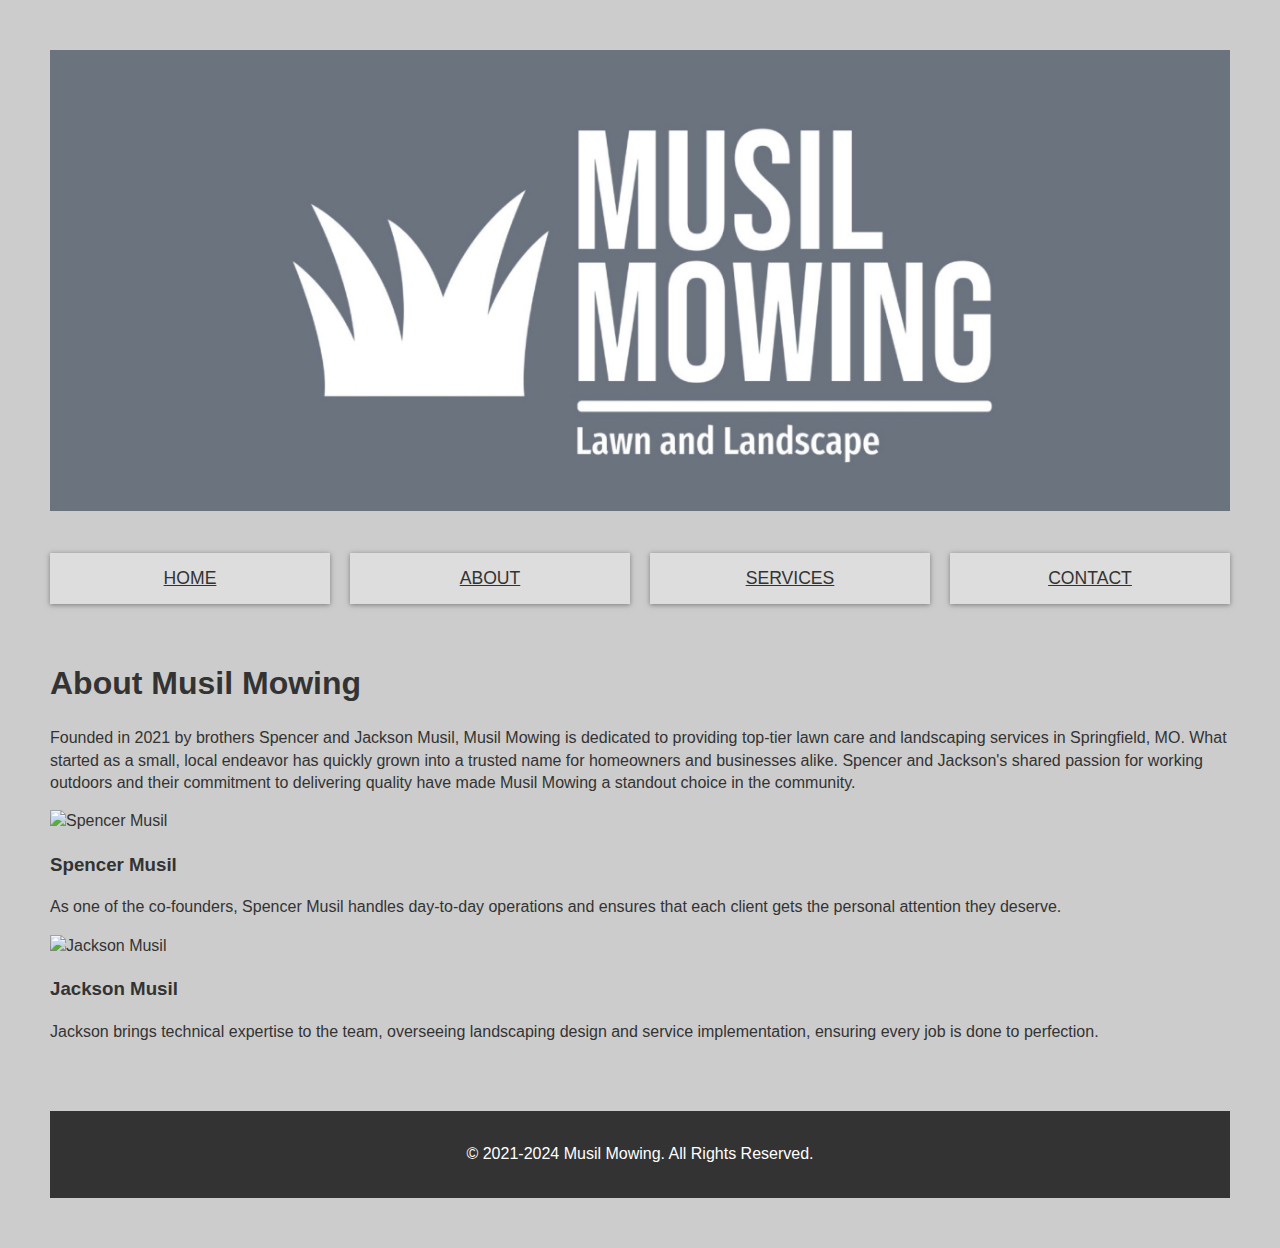
==== About.html @ 152cd3ea "better 2" ====
<!DOCTYPE html>
<html lang="en">

<head>
    <meta charset="UTF-8">
    <meta name="viewport" content="width=device-width, initial-scale=1.0">
    <title>About Us - Musil Mowing</title>
    <link rel="stylesheet" href="styles.css">
</head>

<body>
    <div class="wrapper">
        <!-- Header -->
        <header class="header">
            <img src="images/logo2.png" alt="Musil Mowing Logo">
        </header>

        <!-- Navigation -->
        <nav class="main-nav">
            <ul>
                <li><a href="index.html">Home</a></li>
                <li><a href="about.html">About</a></li>
                <li><a href="services.html">Services</a></li>
                <li><a href="contacts.html">Contact</a></li>
            </ul>
        </nav>

        <!-- About Section -->
        <section class="about-us">
            <h1>About Musil Mowing</h1>
            <div class="about-content">
                <p>
                    Founded in 2021 by brothers Spencer and Jackson Musil, Musil Mowing is dedicated to providing top-tier lawn care and landscaping services in Springfield, MO. 
                    What started as a small, local endeavor has quickly grown into a trusted name for homeowners and businesses alike. Spencer and Jackson's shared passion for working outdoors and their commitment to delivering quality have made Musil Mowing a standout choice in the community.
                </p>

                <div class="founder-profiles">
                    <div class="founder">
                        <img src="images/spencer.jpg" alt="Spencer Musil">
                        <h3>Spencer Musil</h3>
                        <p>As one of the co-founders, Spencer Musil handles day-to-day operations and ensures that each client gets the personal attention they deserve.</p>
                    </div>
                    <div class="founder">
                        <img src="images/jackson.jpg" alt="Jackson Musil">
                        <h3>Jackson Musil</h3>
                        <p>Jackson brings technical expertise to the team, overseeing landscaping design and service implementation, ensuring every job is done to perfection.</p>
                    </div>
                </div>
            </div>
        </section>

        <!-- Footer -->
        <footer>
            <p>© 2021-2024 Musil Mowing. All Rights Reserved.</p>
        </footer>
    </div>
</body>

</html>
---- styles.css ----
:root {
  --primary: #ddd;
  --dark: #333;
  --light: #fff;
  --shadow: 0 1px 5px rgba(104, 104, 104, 0.8);
}

html {
  box-sizing: border-box;
  font-family: Arial, Helvetica, sans-serif;
  color: var(--dark);
}

body {
  background: #ccc;
  margin: 0;
  padding: 50px;
  line-height: 1.4;
}

/* Buttons */
.btn {
  background-color: var(--dark);
  color: var(--light);
  padding: 0.6rem 3rem;
  text-decoration: none;
  border: 0;
  display: inline-block;
  text-align: center;
}

/* Wrapper for layouts */
.wrapper {
  display: grid;
  grid-gap: 20px;
  max-width: 1200px;
  margin: 0 auto;
}

/* Image settings */
img {
  max-width: 100%;
}

/* Main navigation */
.main-nav ul {
  display: grid;
  grid-gap: 20px;
  list-style: none;
  padding: 0;
  grid-template-columns: repeat(4, 1fr);
}

.main-nav a:hover {
  background-color: var(--dark);
  color: var(--light);
  text-decoration: none;
}

.main-nav a {
  background-color: var(--primary);
  display: block;
  padding: 0.8rem;
  text-align: center;
  color: var(--dark);
  text-transform: uppercase;
  font-size: 1.1rem;
  box-shadow: var(--shadow);
}

/* Top container for grid layout */
.top-container {
  display: grid;
  grid-gap: 20px;
  grid-template-areas:
    "showcases showcases top1"
    "showcases showcases top2";
}

/* Showcase area */
.showcase {
  grid-area: showcases;
  min-height: 400px;
  background-image: url(images/Brothers.JPG);
  background-size: cover;
  padding: 3rem;
  box-shadow: var(--shadow);
}

.showcase h1 {
  font-size: 4rem;
  color: var(--light);
}

.showcase p {
  font-size: 1.3rem;
  color: var(--light);
  margin-top: 10px;
}

/* Top boxes */
.top-box {
  background-color: var(--primary);
  display: grid;
  box-shadow: var(--shadow);
  padding: 1.5rem;
}

.top-box-a {
  grid-area: top1;
}

.top-box-b {
  grid-area: top2;
}

/* Boxes below top section */
.boxes {
  display: grid;
  grid-gap: 20px;
  grid-template-columns: repeat(auto-fit, minmax(200px, 1fr));
  background: var(--primary);
  text-align: center;
  padding: 1.5rem 2rem;
  box-shadow: var(--shadow);
}

.fa-solid {
  font-size: 4rem;
  color: green;
}

/* Info section */
.info {
  background: var(--primary);
  box-shadow: var(--shadow);
  display: grid;
  grid-gap: 30px;
  padding: 3rem;
  grid-template-columns: repeat(2, 1fr);
}

/* Footer */
footer {
  margin-top: 2rem;
  background: var(--dark);
  color: var(--light);
  text-align: center;
  padding: 1rem;
}

/* Socials on contact page */
.Socials {
  display: flex;
  justify-content: center;
  align-items: center;
  background-color: var(--primary);
  box-shadow: var(--shadow);
  padding: 20px;
  border-radius: 3rem;
  max-width: 300px;
  margin: 20px auto;
}

.Socials ul {
  display: flex;
  gap: 20px;
  list-style: none;
  padding: 0;
}

.Socials .fa-brands {
  color: green;
  font-size: 2.5rem;
}

.Socials a {
  display: flex;
  justify-content: center;
  align-items: center;
  text-decoration: none;
}

.Socials a:hover {
  color: #333;
  transition: color 0.3s ease-in-out;
}

.icons {
  list-style: none;
  position: relative;
  right: 4%;
}

.contactL li {
  list-style: none;
  text-align: center;
  background-color: var(--primary);
  box-shadow: var(--shadow);
  padding: 10px;
}

/* Map section */
.map {
  display: grid;
  box-shadow: var(--shadow);
  max-width: 200%;
  height: auto;
  float: right;
}

/* Services page cards */
.services {
  padding: 2rem;
  background: var(--primary);
  text-align: center;
  max-width: 1200px;
  margin: 0 auto;
  border-radius: 10px;
}

.service-card {
  background: var(--light);
  border: 1px solid var(--dark);
  /* border-radius: 10px; */
  padding: 1.5rem;
  margin: 1rem 0;
  box-shadow: var(--shadow);
  transition: transform 0.3s;
  display: inline-block;
  width: calc(33% - 2rem);
  vertical-align: top;
}

.service-card:hover {
  transform: translateY(-5px);
}

.service-card i {
  font-size: 2rem;
  color: green;
  margin-bottom: 0.5rem;
}

/* Responsive Adjustments */
@media (max-width: 900px) {
  .service-card {
    width: calc(50% - 2rem);
  }
}

@media (max-width: 600px) {
  .service-card {
    width: calc(100% - 2rem);
  }
}

@media (max-width: 700px) {
  .top-container {
    grid-template-areas:
      "showcases showcases"
      "top1 top2";
  }

  .main-nav ul {
    grid-template-columns: 1fr;
  }

  .info .btn {
    display: block;
    margin: auto;
    text-align: center;
  }
}

@media (max-width: 500px) {
  .top-container {
    grid-template-areas:
      "showcases"
      "top1"
      "top2";
  }

  .Socials .fa-brands {
    font-size: 2rem;
  }
}
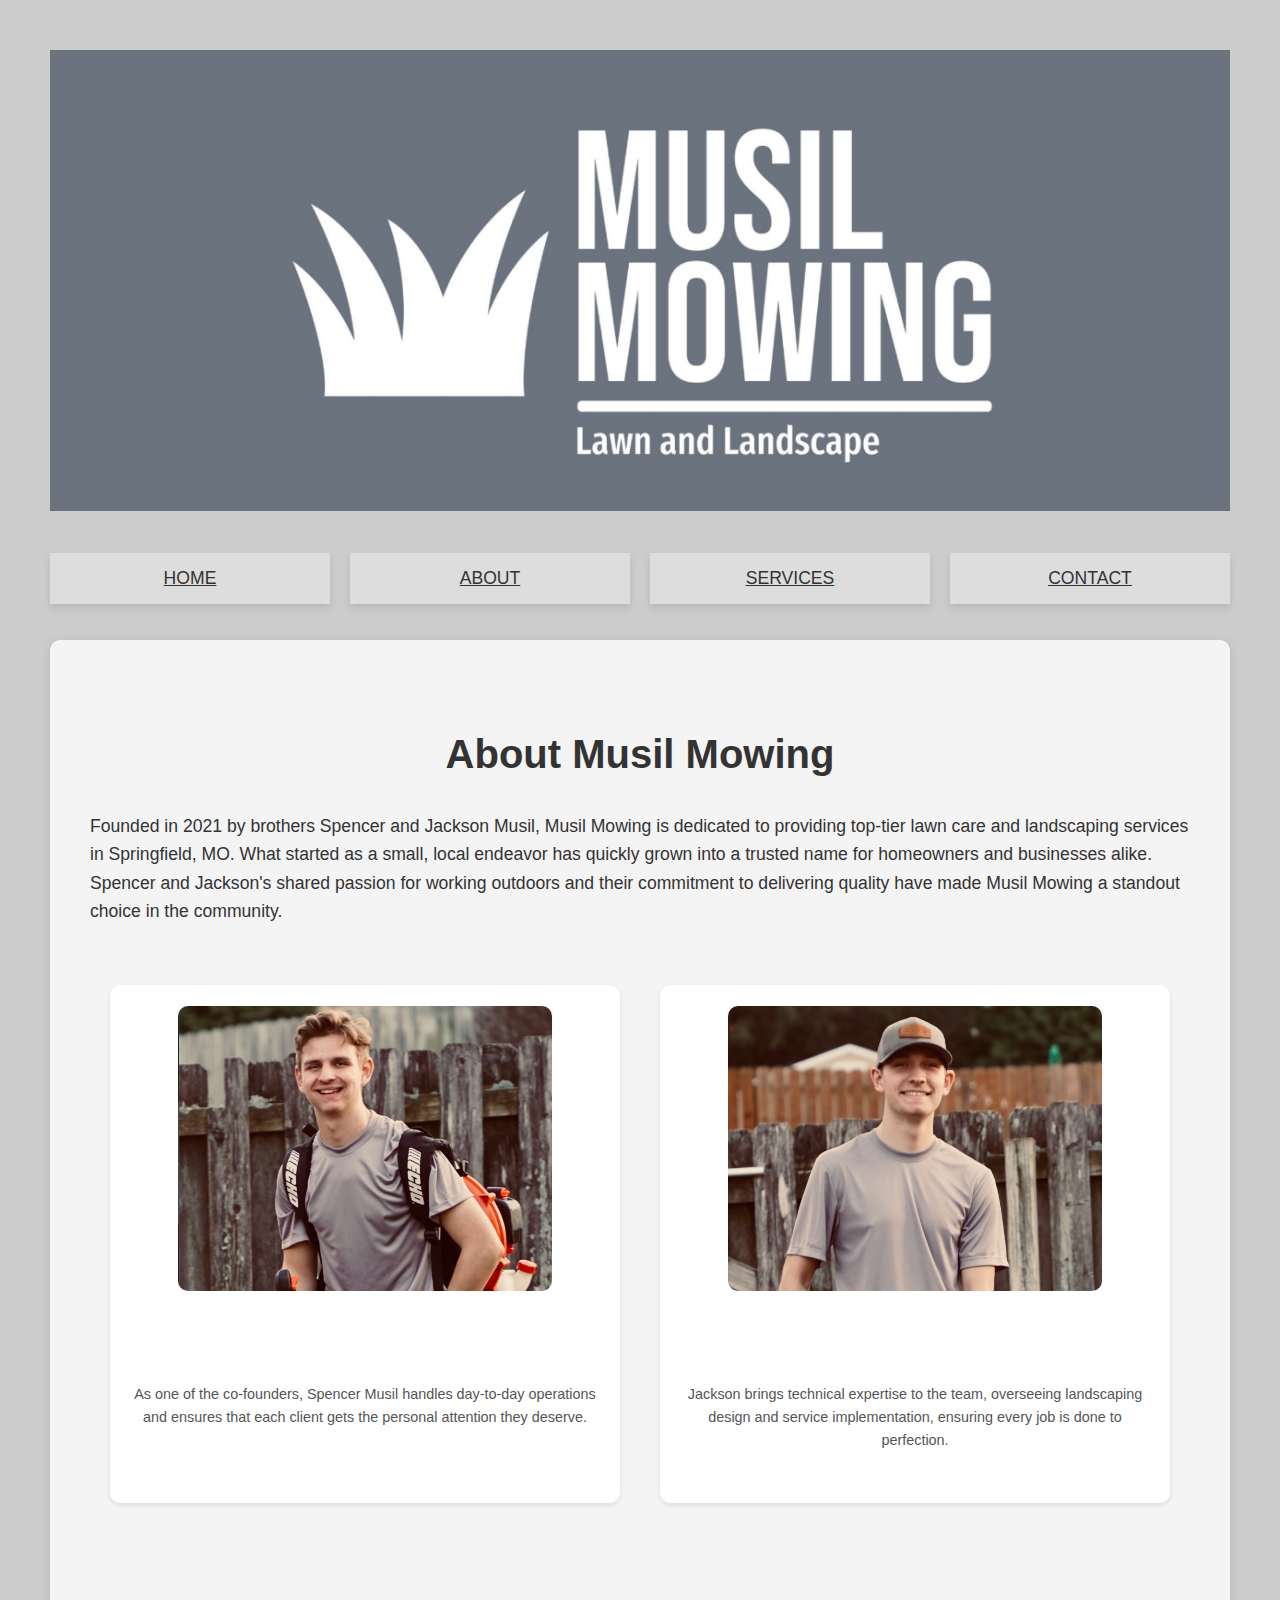
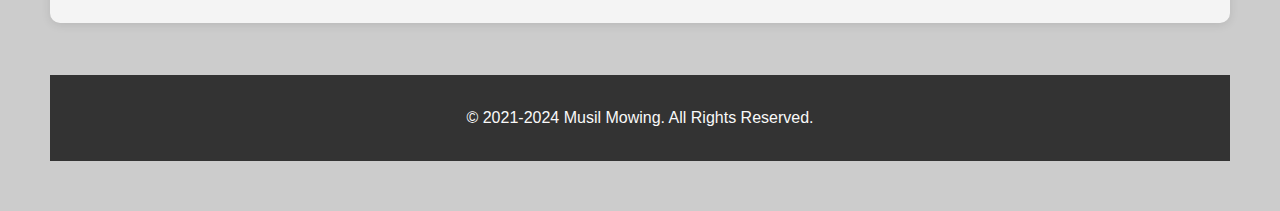
==== commit a589ec27: "static final" ====
--- a/About.html
+++ b/About.html
@@ -6,6 +6,94 @@
     <meta name="viewport" content="width=device-width, initial-scale=1.0">
     <title>About Us - Musil Mowing</title>
     <link rel="stylesheet" href="styles.css">
+    <style>
+        /* About Us Section */
+        .about-us {
+            padding: 60px 20px;
+            background-color: #f4f4f4; /* Light background for contrast */
+            color: #333; /* Dark text for readability */
+            max-width: 1200px;
+            margin: 0 auto;
+            border-radius: 10px; /* Rounded corners */
+            box-shadow: 0 2px 10px rgba(0, 0, 0, 0.1); /* Soft shadow */
+        }
+
+        .about-us h1 {
+            font-size: 2.5rem;
+            margin-bottom: 30px;
+            text-align: center; /* Centering the heading */
+            color: var(--dark); /* Match your theme's primary color */
+        }
+
+        .about-content {
+            line-height: 1.6;
+            font-size: 1.1rem;
+            margin-bottom: 40px;
+            padding: 0 20px; /* Side padding for content */
+        }
+
+        .founder-profiles {
+            display: flex;
+            justify-content: space-around;
+            flex-wrap: wrap;
+            margin-top: 40px; /* Space above the founder profiles */
+        }
+
+        .founder {
+            flex: 1 1 300px;
+            text-align: center;
+            margin: 20px;
+            padding: 20px; /* Added padding for spacing */
+            background-color: #ffffff; /* White background for profiles */
+            border: 1px solid var(--primary); /* Border to match theme */
+            border-radius: 10px; /* Rounded corners */
+            box-shadow: 0 2px 5px rgba(0, 0, 0, 0.1); /* Shadow for profile cards */
+            transition: transform 0.2s; /* Smooth scaling effect */
+        }
+
+        .founder:hover {
+            transform: scale(1.05); /* Slightly increase size on hover */
+        }
+
+        .founder h3 {
+            font-size: 1.5rem;
+            margin: 15px 0;
+            color: var(--primary);
+        }
+
+        .founder p {
+            font-size: 0.9rem;
+            color: #555; /* Softer text color */
+        }
+
+        .founder-img {
+            width: 80%; /* Fill the width of the card */
+            height: 60%; /* Fixed height for uniformity */
+            object-fit: cover; /* Ensure the image covers the area */
+            border-radius: 10px; /* Rounded corners for the image */
+            margin-bottom: 15px; /* Space below the image */
+        }
+
+        /* Responsive Styles */
+        @media (max-width: 768px) {
+            .founder-profiles {
+                flex-direction: column;
+                align-items: center;
+            }
+
+            .founder {
+                margin-bottom: 40px;
+            }
+
+            .founder-img {
+            width: 100%; /* Fill the width of the card */
+            height: 200px; /* Fixed height for uniformity */
+            object-fit: cover; /* Ensure the image covers the area */
+            border-radius: 10px; /* Rounded corners for the image */
+            margin-bottom: 15px; /* Space below the image */
+        }
+        }
+    </style>
 </head>
 
 <body>
@@ -30,20 +118,25 @@
             <h1>About Musil Mowing</h1>
             <div class="about-content">
                 <p>
-                    Founded in 2021 by brothers Spencer and Jackson Musil, Musil Mowing is dedicated to providing top-tier lawn care and landscaping services in Springfield, MO. 
-                    What started as a small, local endeavor has quickly grown into a trusted name for homeowners and businesses alike. Spencer and Jackson's shared passion for working outdoors and their commitment to delivering quality have made Musil Mowing a standout choice in the community.
+                    Founded in 2021 by brothers Spencer and Jackson Musil, Musil Mowing is dedicated to providing
+                    top-tier lawn care and landscaping services in Springfield, MO.
+                    What started as a small, local endeavor has quickly grown into a trusted name for homeowners and
+                    businesses alike. Spencer and Jackson's shared passion for working outdoors and their commitment to
+                    delivering quality have made Musil Mowing a standout choice in the community.
                 </p>
 
                 <div class="founder-profiles">
                     <div class="founder">
-                        <img src="images/spencer.jpg" alt="Spencer Musil">
+                        <img src="images/spence.png" alt="Spencer Musil" class="founder-img">
                         <h3>Spencer Musil</h3>
-                        <p>As one of the co-founders, Spencer Musil handles day-to-day operations and ensures that each client gets the personal attention they deserve.</p>
+                        <p>As one of the co-founders, Spencer Musil handles day-to-day operations and ensures that each
+                            client gets the personal attention they deserve.</p>
                     </div>
                     <div class="founder">
-                        <img src="images/jackson.jpg" alt="Jackson Musil">
+                        <img src="images/jack.png" alt="Jackson Musil" class="founder-img">
                         <h3>Jackson Musil</h3>
-                        <p>Jackson brings technical expertise to the team, overseeing landscaping design and service implementation, ensuring every job is done to perfection.</p>
+                        <p>Jackson brings technical expertise to the team, overseeing landscaping design and service
+                            implementation, ensuring every job is done to perfection.</p>
                     </div>
                 </div>
             </div>
@@ -56,4 +149,4 @@
     </div>
 </body>
 
-</html>+</html>
--- a/styles.css
+++ b/styles.css
@@ -1,8 +1,8 @@
 :root {
-  --primary: #ddd;
+  --light: #f9f9f9;
   --dark: #333;
-  --light: #fff;
-  --shadow: 0 1px 5px rgba(104, 104, 104, 0.8);
+  --primary: white;
+  --shadow: 0 4px 8px rgba(0, 0, 0, 0.1);
 }
 
 html {
@@ -49,6 +49,7 @@
   list-style: none;
   padding: 0;
   grid-template-columns: repeat(4, 1fr);
+  
 }
 
 .main-nav a:hover {
@@ -58,7 +59,7 @@
 }
 
 .main-nav a {
-  background-color: var(--primary);
+  background-color: #dddddd;
   display: block;
   padding: 0.8rem;
   text-align: center;
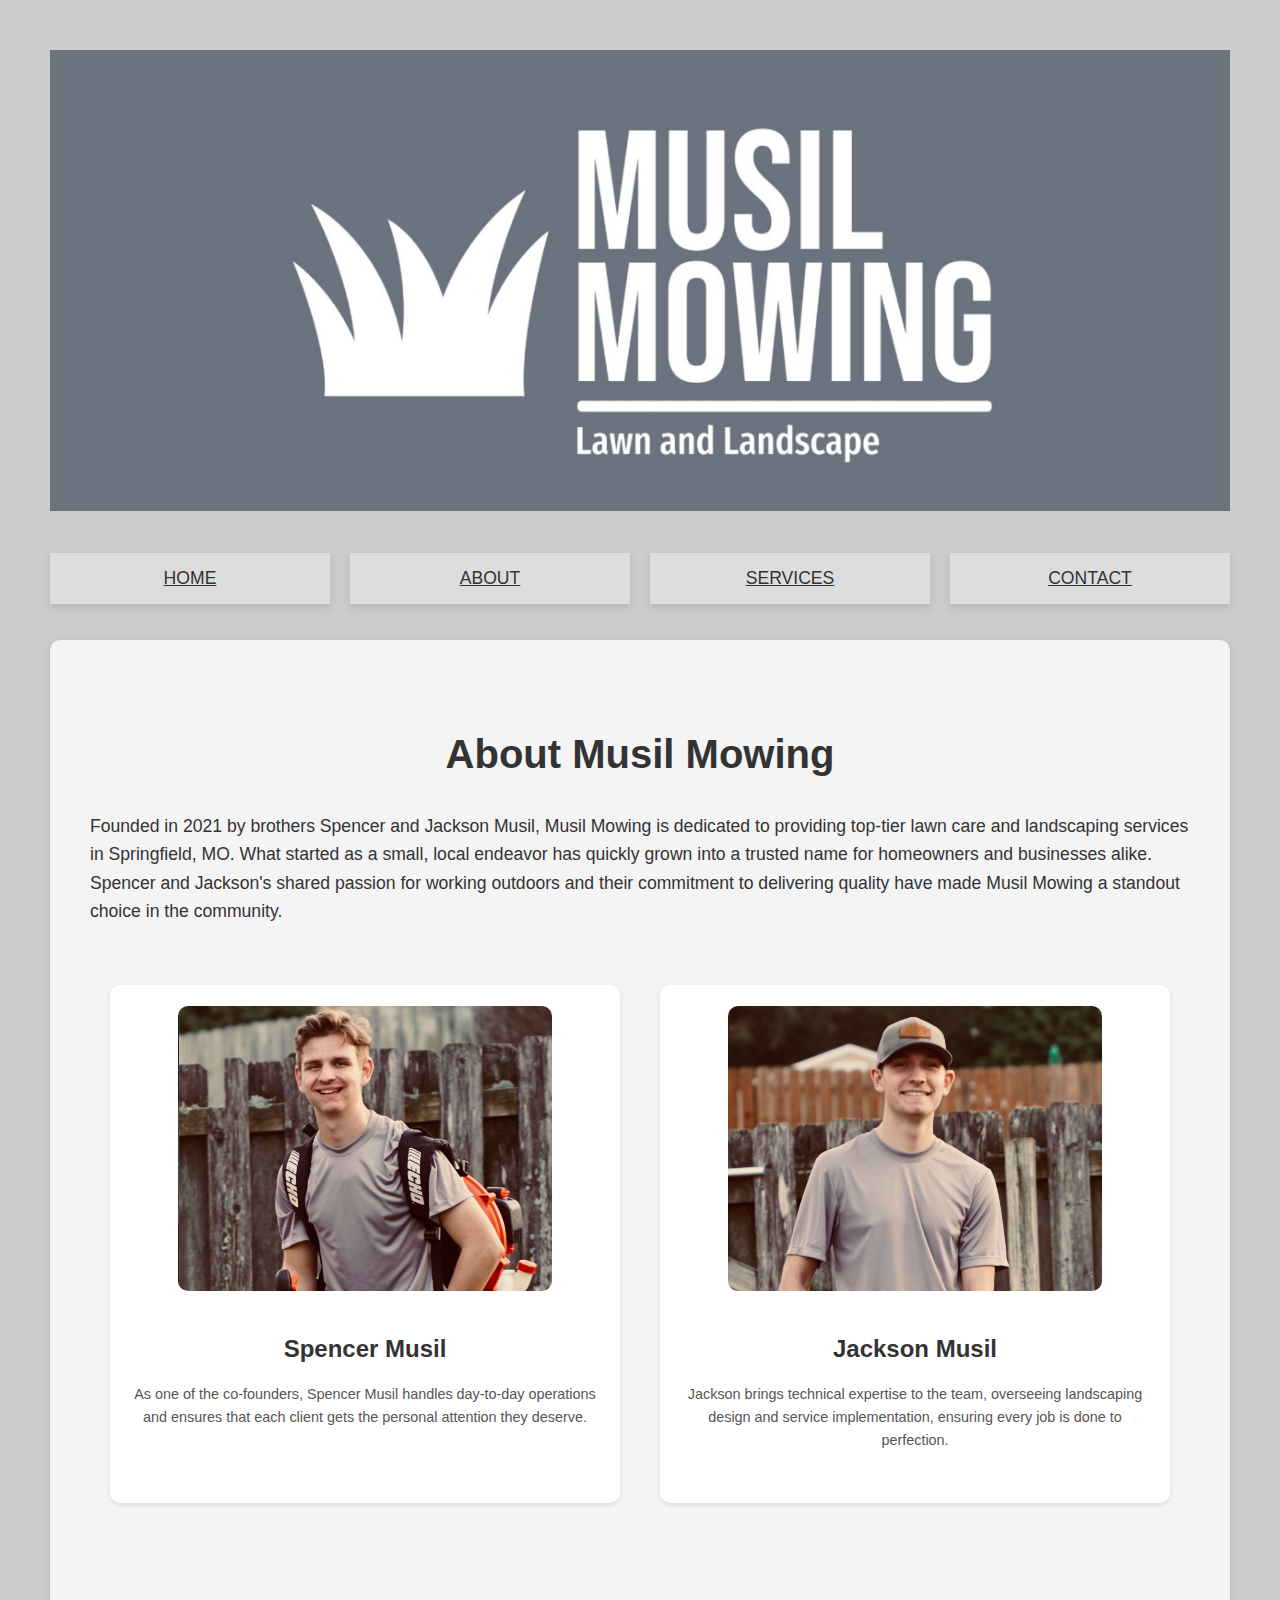
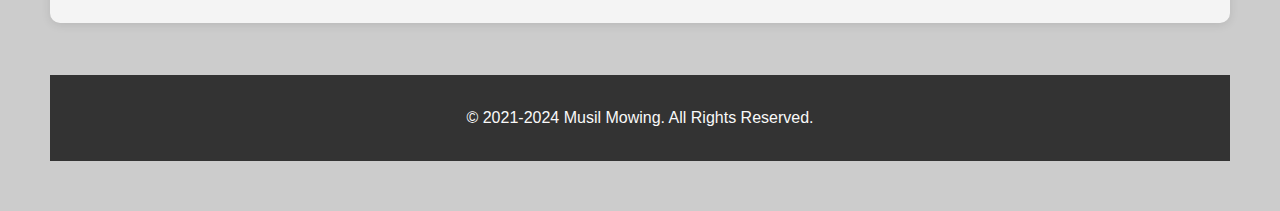
==== commit 721c2a0d: "name" ====
--- a/About.html
+++ b/About.html
@@ -58,7 +58,7 @@
         .founder h3 {
             font-size: 1.5rem;
             margin: 15px 0;
-            color: var(--primary);
+            color: var(--dark);
         }
 
         .founder p {
